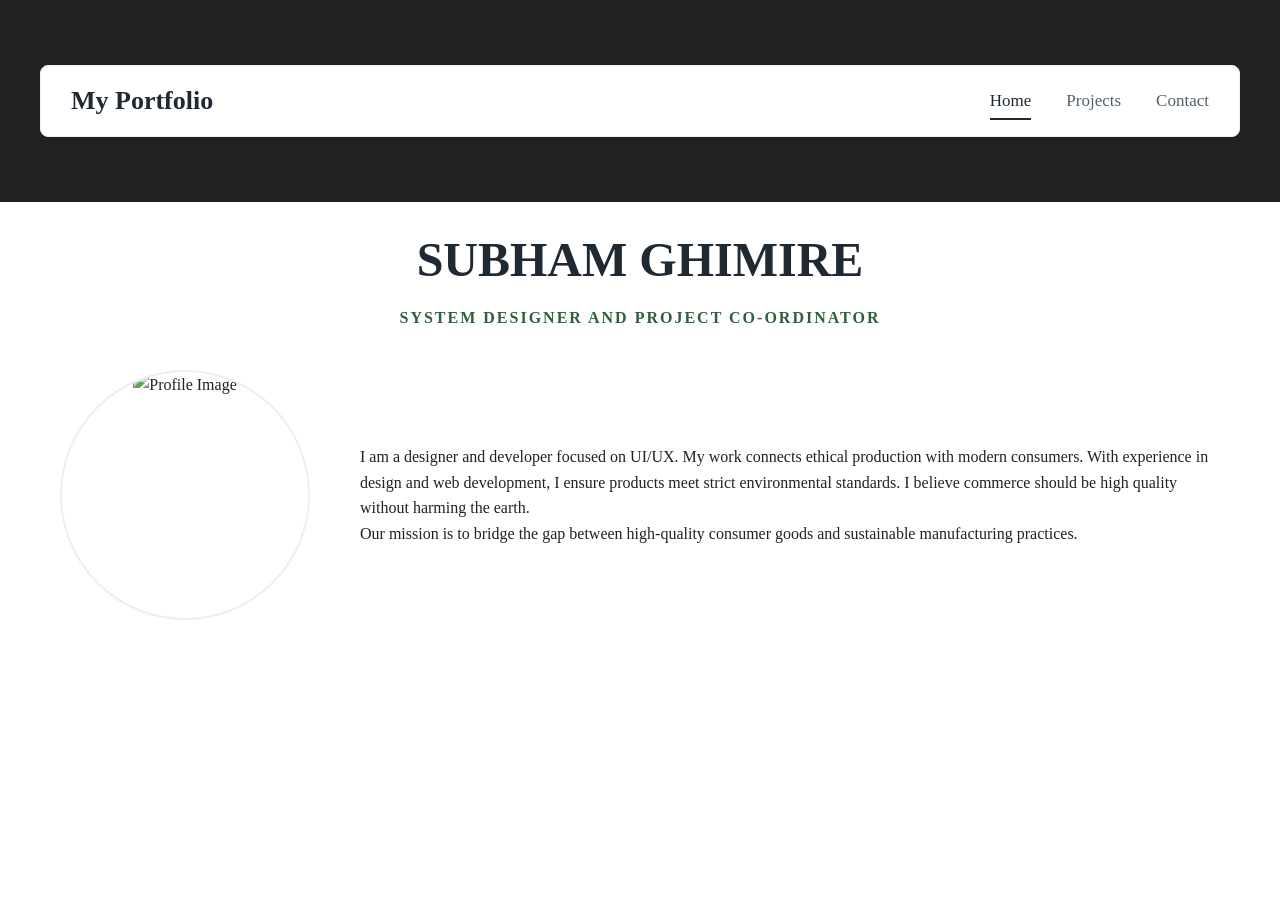
==== index.html @ a7406ec0 "added nav bar to index.html" ====
<!DOCTYPE html>
<html lang="en">
<head>
    <meta charset="UTF-8">
    <meta name="viewport" content="width=device-width, initial-scale=1.0">
    <title>Your Name | Portfolio</title>
    <link rel="stylesheet" href="style.css">

    <style>
        .navbar
        {
            background-color: #ffffff;
            border: 1px solid #eeeeee;
            border-radius: 8px;
            max-width: 1200px;
            margin: 25px auto;
            padding: 0 30px;
        }

        .navContainer
        {
            display: flex;
            justify-content: space-between;
            align-items: center;
            height: 70px;
        }

        /* Logo / Site Name */

        .logo
        {
            font-size: 26px;
            font-weight: bold;
            color: #1F2933;
            text-decoration: none;
        }

        /* Navigation Links */

        .navLinks
        {
            display: flex;
            gap: 35px;
            list-style: none;
            margin: 0;
            padding: 0;
        }

        .navLinks a
        {
            text-decoration: none;
            color: #52606D;
            font-size: 17px;
            font-weight: 500;
            padding: 8px 0;
            transition: color 0.25s ease;
        }

        .navLinks a:hover
        {
            color: #1F2933;
        }

        /* Active Page */

        .navLinks a.active
        {
            color: #1F2933;
            border-bottom: 2px solid #1F2933;
        }

        .pageHeader 
        {
            text-align: center;
            margin-bottom: 65px;
        }
        .pageHeader h1 
        {
            font-size: 48px;
            margin-bottom: 6px;
            color: #1F2933;
        }
        /* Container for the profile content following the box model */
        .contentArea 
        {
            background-color: #fff;
            border-radius: 8px;
            border: 1px solid #eee;
            margin: 50px auto;
        }
        /* Flexbox configuration for the profile and mission statement */
        .bioSection 
        {
            display: flex;
            align-items: center;
            justify-content: center;
            gap: 50px;
            max-width: 1200px;
            margin: 0 auto;
        }
        /* Circular frame logic for profile image */
        .profileImg 
        {
            width: 250px;
            min-width: 250px;
            height: 250px;
            border-radius: 126px; /* Optimized for standard 250px container */
            overflow: hidden;
            border: 2px solid #eeeeee;
        }
        /* Object-fit ensures the aspect ratio is maintained in the circle */
        .profileImg img 
        {
            width: 100%;
            height: 100%;
            object-fit: cover;
        }
    </style>

</head>
<body>
    <header>
        <nav class="navbar">
            <div class="navContainer">

                <a href="index.html" class="logo">
                    My Portfolio
                </a>

                <ul class="navLinks">
                    <li><a href="index.html" class="active">Home</a></li>
                    <li><a href="project.html">Projects</a></li>
                    <li><a href="contact.html">Contact</a></li>
                </ul>

            </div>
        </nav>
    </header>
    <main>
        <section class="pageHeader">
            <h1>SUBHAM GHIMIRE</h1>
            <p style="letter-spacing: 2px; color: #2F5F3E; font-weight: 600; margin-bottom: 40px; text-transform: uppercase;">System Designer and Project Co-ordinator</p>

            <div class="bioSection">
                <div class="profileImg">
                    <img src="https://cdn.vectorstock.com/i/500p/71/90/blank-avatar-placeholder-icon-vector-30257190.jpg" alt="Profile Image">
                </div>
                <div style="flex: 1; text-align: left;">
                    <p>I am a designer and developer focused on UI/UX. My work connects ethical production with modern consumers. With experience in design and web development, I ensure products meet strict environmental standards. I believe commerce should be high quality without harming the earth.</p>
                    <p>Our mission is to bridge the gap between high-quality consumer goods and sustainable manufacturing practices.</p>
                </div>
            </div>
        </section>
        
    </main>
</body>
</html>
---- style.css ----
*{
    margin : 0;
    padding : 0;
    box-sizing : border-box ;
}
body {
    font-family : Josefin Sans ;
    line-height : 1.6;
    color : #212224;
    margin: auto;
}
header {
    background-color : #212224 ;
    color : white ;
    padding : 40px 20px ;
    text-align: center ;
    justify-content: space-between;
}
h2 { margin : 20px 0 10px ; }

main {
    padding : 20px ;
    display: flex;
    max-width : 1200px ;
    margin : auto ;
    gap : 25px ;
    justify-content : center ;
    align-items : center ;
}
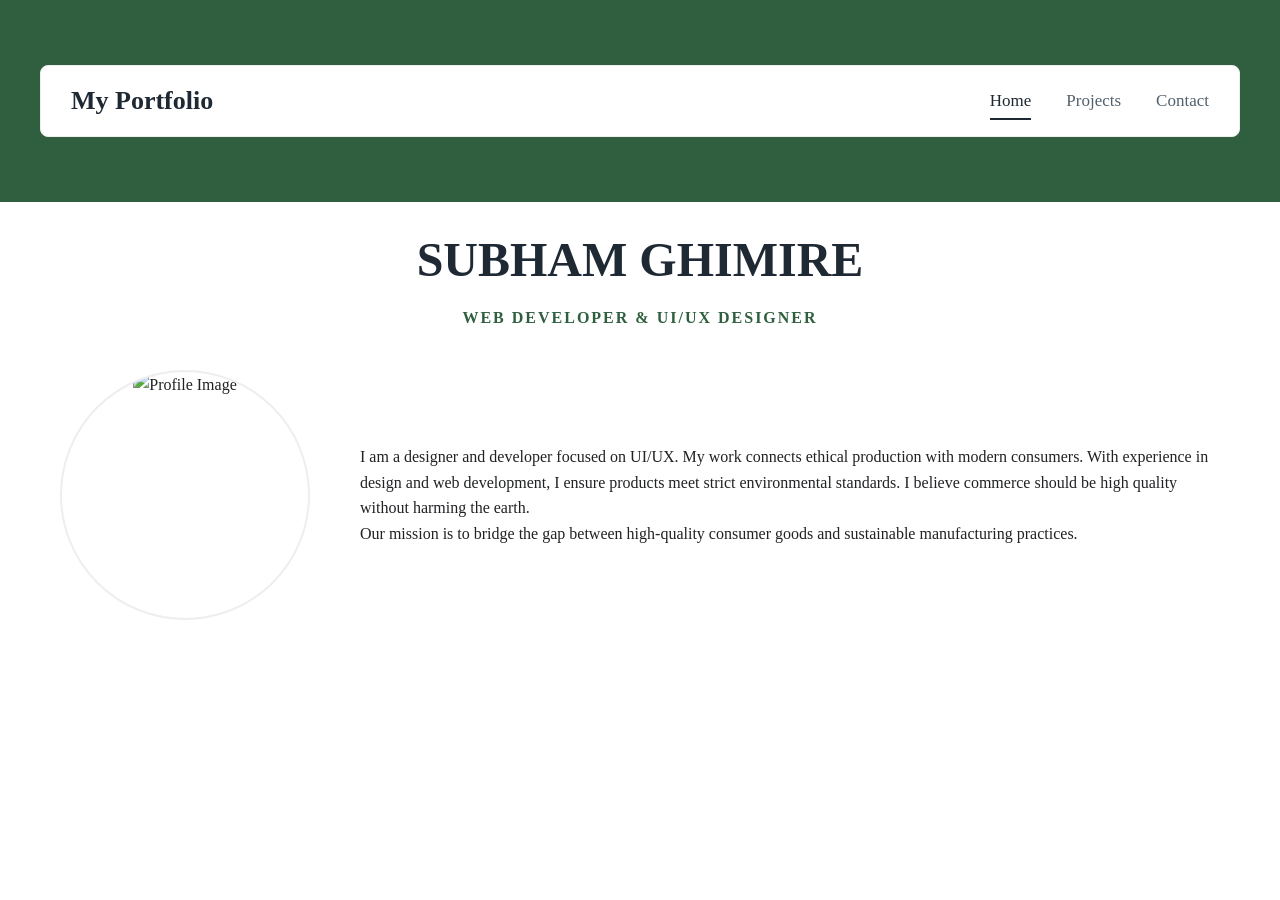
==== commit 55019cd0: "Altered colors is css" ====
--- a/index.html
+++ b/index.html
@@ -7,68 +7,6 @@
     <link rel="stylesheet" href="style.css">
 
     <style>
-        .navbar
-        {
-            background-color: #ffffff;
-            border: 1px solid #eeeeee;
-            border-radius: 8px;
-            max-width: 1200px;
-            margin: 25px auto;
-            padding: 0 30px;
-        }
-
-        .navContainer
-        {
-            display: flex;
-            justify-content: space-between;
-            align-items: center;
-            height: 70px;
-        }
-
-        /* Logo / Site Name */
-
-        .logo
-        {
-            font-size: 26px;
-            font-weight: bold;
-            color: #1F2933;
-            text-decoration: none;
-        }
-
-        /* Navigation Links */
-
-        .navLinks
-        {
-            display: flex;
-            gap: 35px;
-            list-style: none;
-            margin: 0;
-            padding: 0;
-        }
-
-        .navLinks a
-        {
-            text-decoration: none;
-            color: #52606D;
-            font-size: 17px;
-            font-weight: 500;
-            padding: 8px 0;
-            transition: color 0.25s ease;
-        }
-
-        .navLinks a:hover
-        {
-            color: #1F2933;
-        }
-
-        /* Active Page */
-
-        .navLinks a.active
-        {
-            color: #1F2933;
-            border-bottom: 2px solid #1F2933;
-        }
-
         .pageHeader 
         {
             text-align: center;
@@ -121,7 +59,7 @@
 <body>
     <header>
         <nav class="navbar">
-            <div class="navContainer">
+            <div class="container">
 
                 <a href="index.html" class="logo">
                     My Portfolio
@@ -139,7 +77,7 @@
     <main>
         <section class="pageHeader">
             <h1>SUBHAM GHIMIRE</h1>
-            <p style="letter-spacing: 2px; color: #2F5F3E; font-weight: 600; margin-bottom: 40px; text-transform: uppercase;">System Designer and Project Co-ordinator</p>
+            <p style="letter-spacing: 2px; color: #2F5F3E; font-weight: 600; margin-bottom: 40px; text-transform: uppercase;">Web Developer & UI/UX Designer</p>
 
             <div class="bioSection">
                 <div class="profileImg">
--- a/style.css
+++ b/style.css
@@ -10,12 +10,75 @@
     margin: auto;
 }
 header {
-    background-color : #212224 ;
+    background-color : #2F5F3E ;
     color : white ;
     padding : 40px 20px ;
     text-align: center ;
     justify-content: space-between;
 }
+
+.navbar 
+{
+    background-color: #ffffff;
+    border: 1px solid #eeeeee;
+    border-radius: 8px;
+    max-width: 1200px;
+    margin: 25px auto;
+    padding: 0 30px;
+}
+
+.container
+{
+    display: flex;
+    justify-content: space-between;
+    align-items: center;
+    height: 70px;
+}
+
+/* Logo / Site Name */
+
+.logo
+{
+    font-size: 26px;
+    font-weight: bold;
+    color: #1F2933;
+    text-decoration: none;
+}
+
+/* Navigation Links */
+
+.navLinks
+{
+    display: flex;
+    gap: 35px;
+    list-style: none;
+    margin: 0;
+    padding: 0;
+}
+
+.navLinks a
+{
+    text-decoration: none;
+    color: #52606D;
+    font-size: 17px;
+    font-weight: 500;
+    padding: 8px 0;
+    transition: color 0.25s ease;
+}
+
+.navLinks a:hover
+{
+    color: #1F2933;
+}
+
+/* Active Page */
+
+.navLinks a.active
+{
+    color: #1F2933;
+    border-bottom: 2px solid #1F2933;
+}
+
 h2 { margin : 20px 0 10px ; }
 
 main {
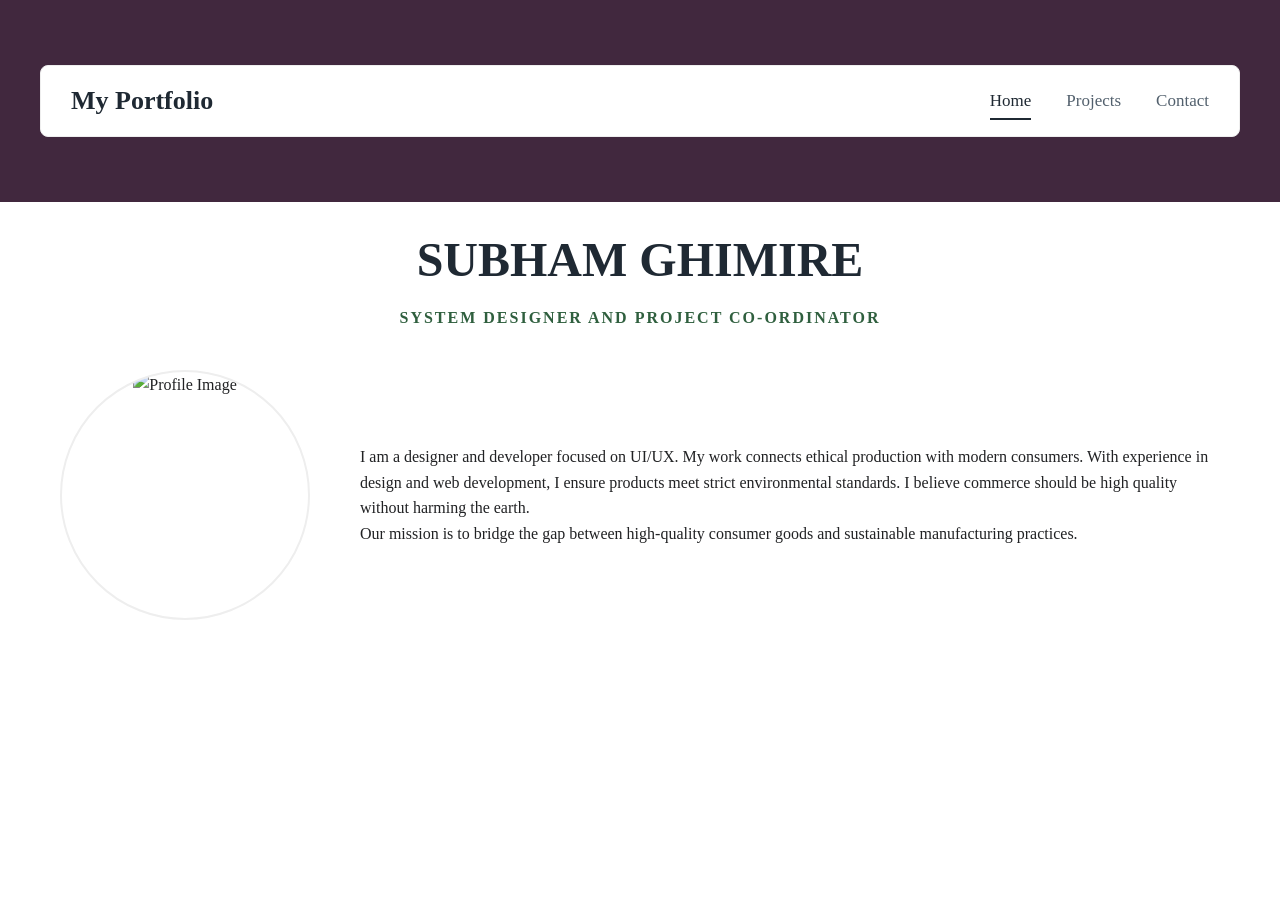
==== commit 911e6859: "Revert "Altered the header color of the website to a darker shade of green" This reverts commit 5501" ====
--- a/index.html
+++ b/index.html
@@ -77,7 +77,7 @@
     <main>
         <section class="pageHeader">
             <h1>SUBHAM GHIMIRE</h1>
-            <p style="letter-spacing: 2px; color: #2F5F3E; font-weight: 600; margin-bottom: 40px; text-transform: uppercase;">Web Developer & UI/UX Designer</p>
+            <p style="letter-spacing: 2px; color: #2F5F3E; font-weight: 600; margin-bottom: 40px; text-transform: uppercase;">System Designer and Project Co-ordinator</p>
 
             <div class="bioSection">
                 <div class="profileImg">
--- a/style.css
+++ b/style.css
@@ -10,14 +10,14 @@
     margin: auto;
 }
 header {
-    background-color : #2F5F3E ;
+    background-color : #41283e ;
     color : white ;
     padding : 40px 20px ;
     text-align: center ;
     justify-content: space-between;
 }
 
-.navbar 
+.navbar
 {
     background-color: #ffffff;
     border: 1px solid #eeeeee;
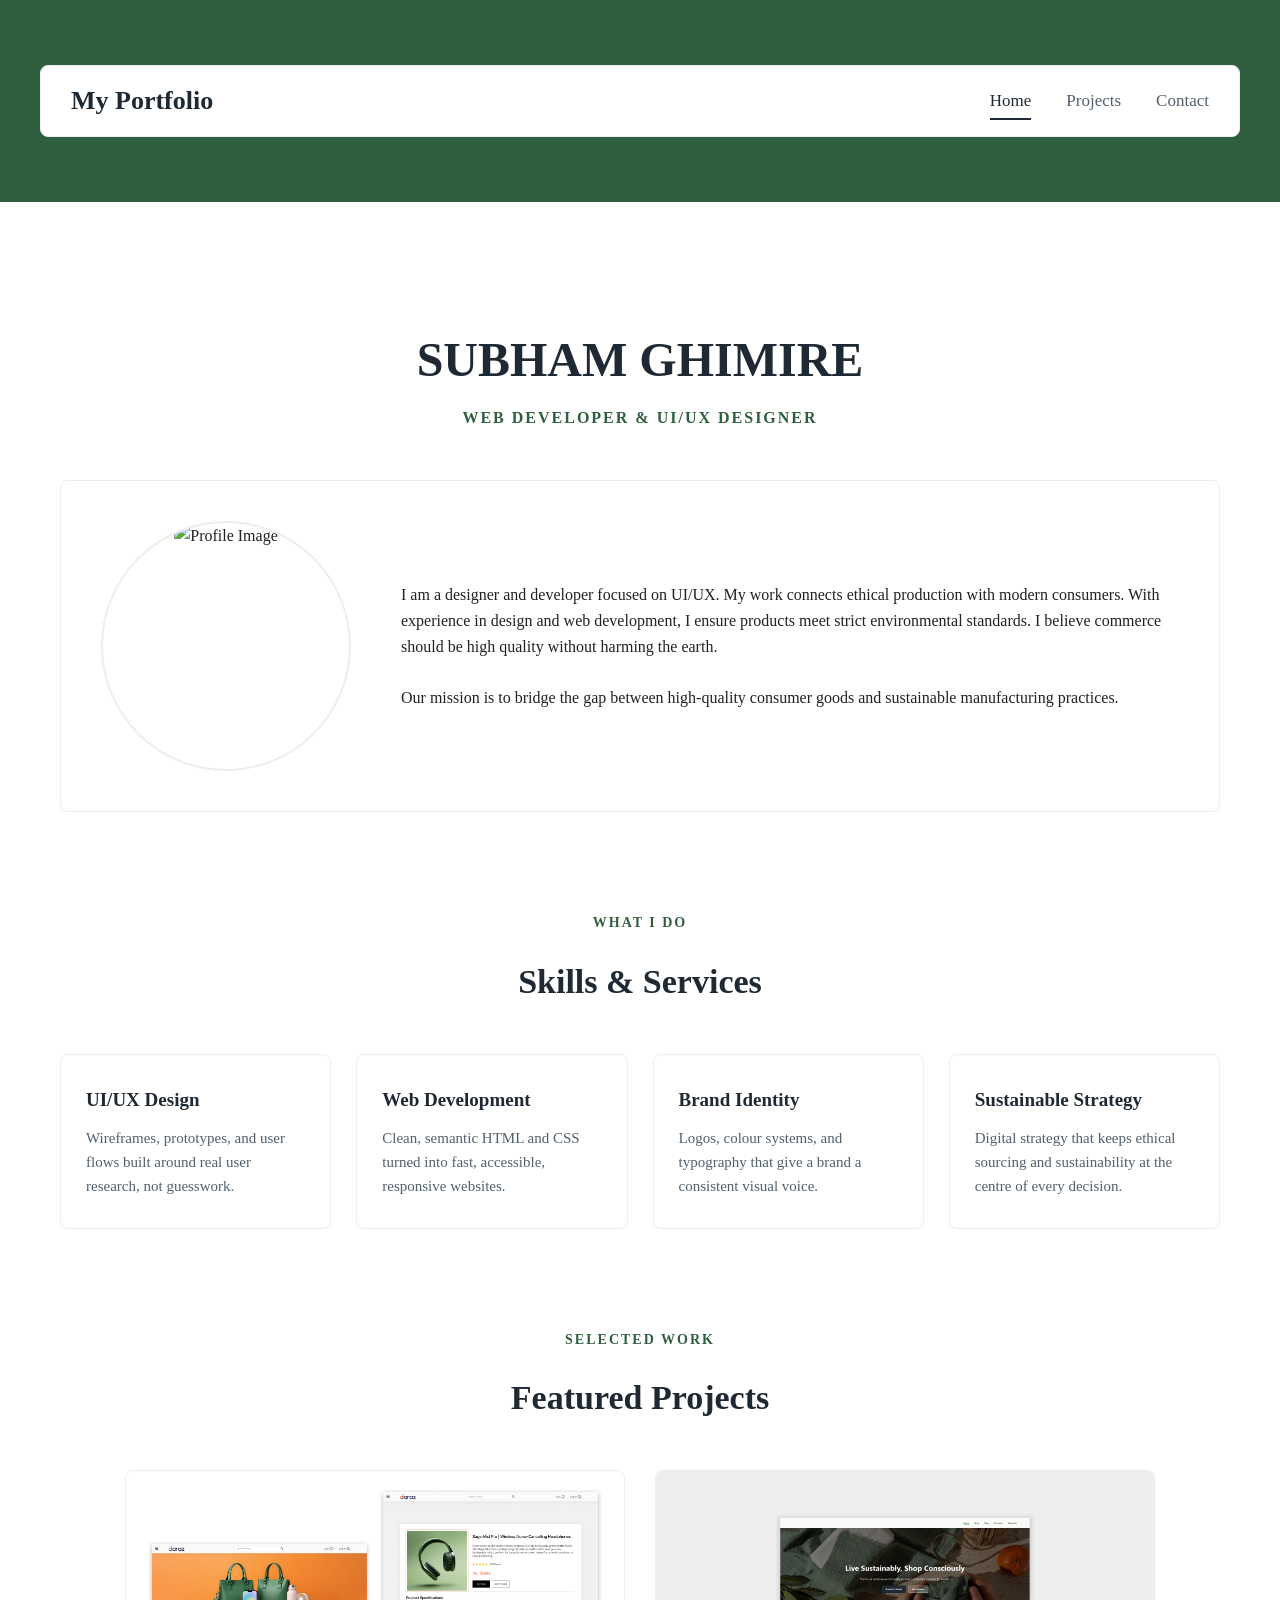
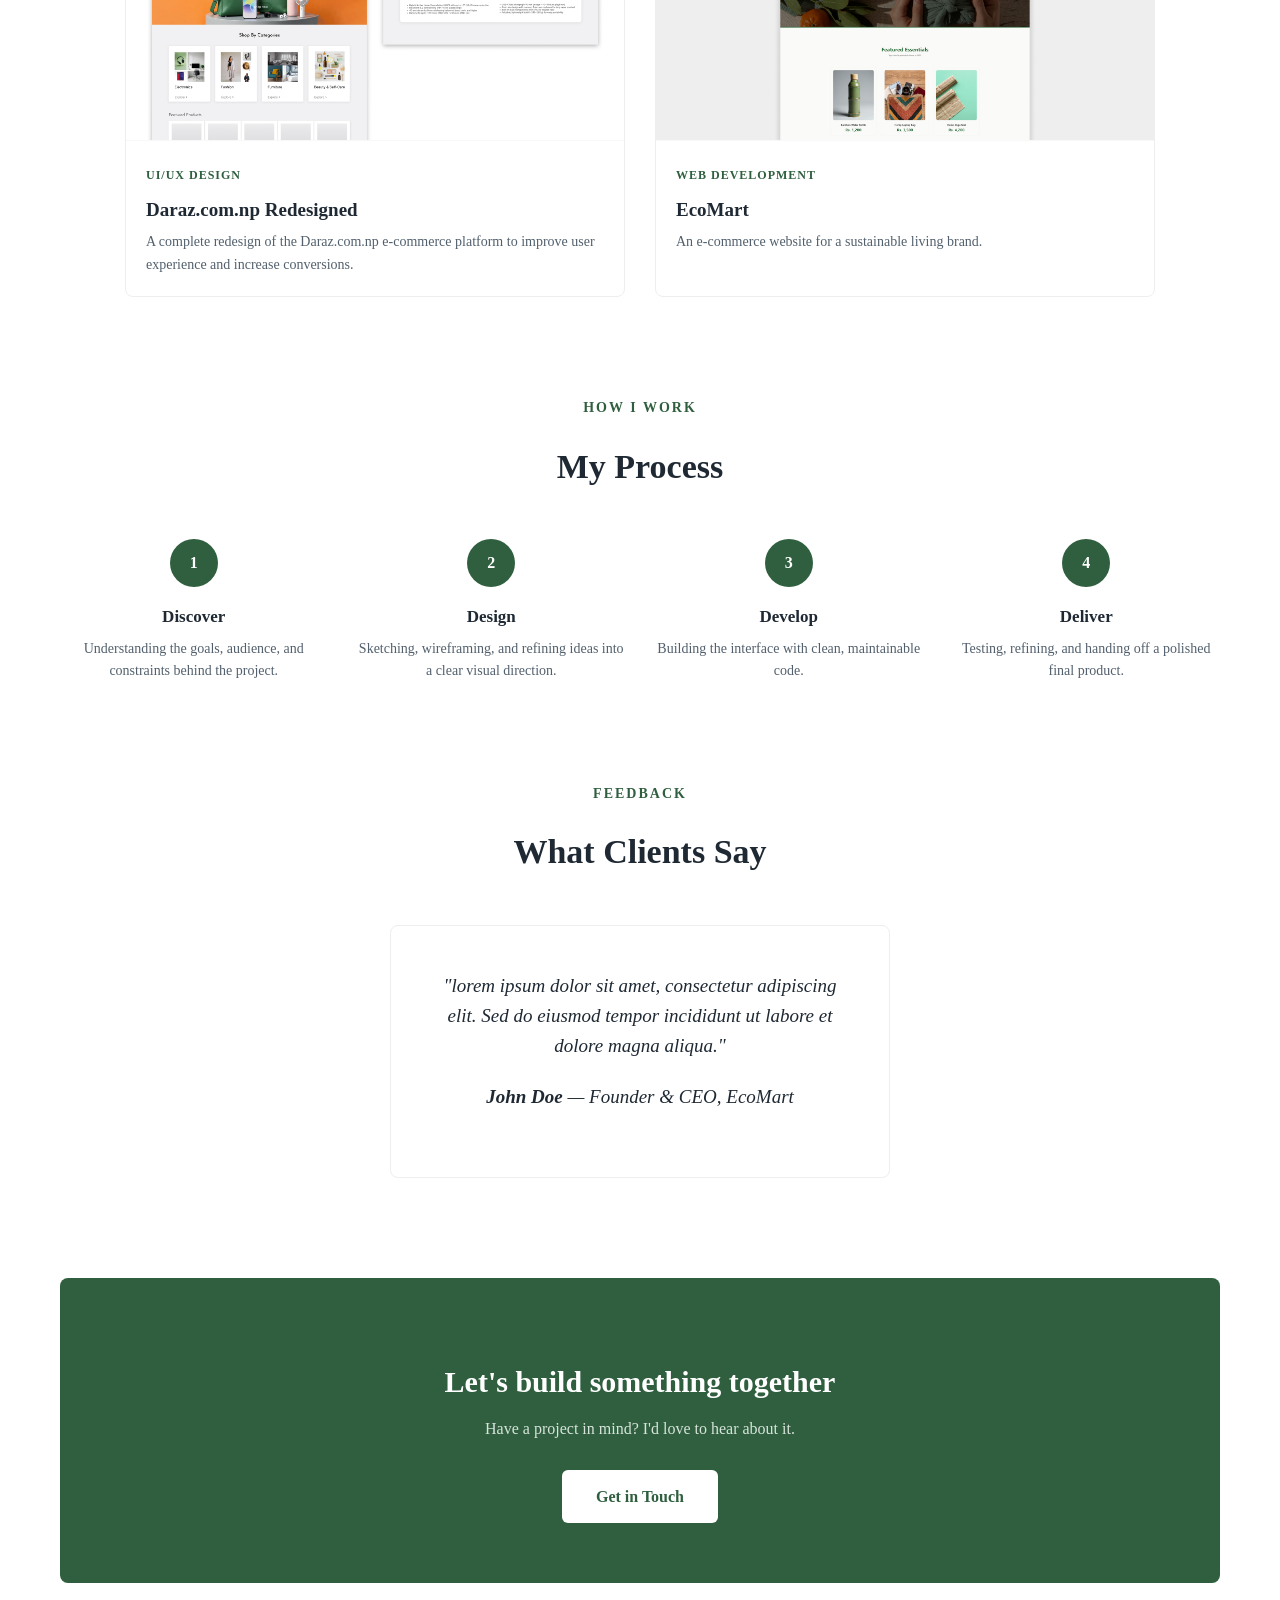
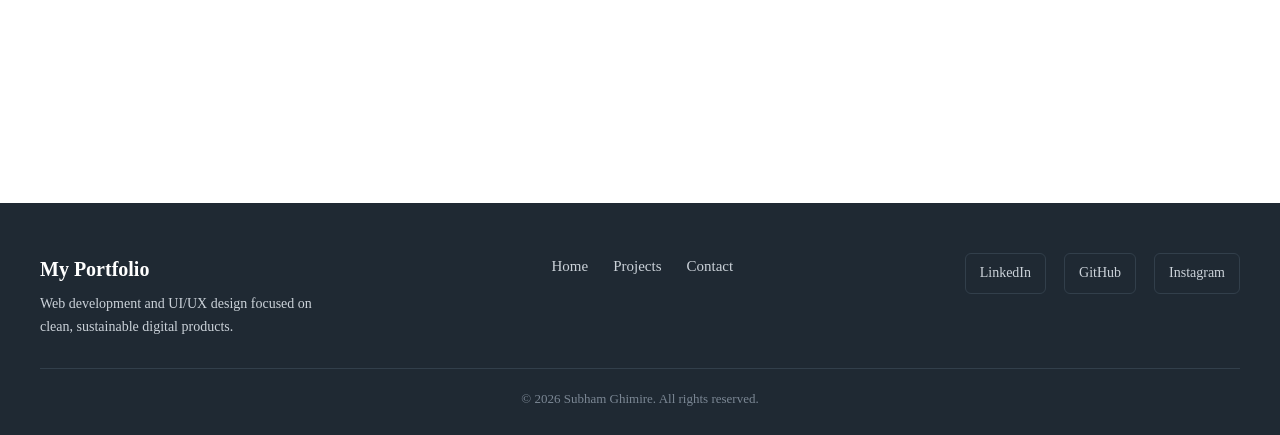
==== commit 2ef36567: "improved html and css& integrated images" ====
--- a/index.html
+++ b/index.html
@@ -3,31 +3,35 @@
 <head>
     <meta charset="UTF-8">
     <meta name="viewport" content="width=device-width, initial-scale=1.0">
-    <title>Your Name | Portfolio</title>
+    <title>Subham Ghimire | Portfolio</title>
     <link rel="stylesheet" href="style.css">
 
     <style>
-        .pageHeader 
+        /* ============================
+           HERO / BIO
+        ============================ */
+        .pageHeader
         {
             text-align: center;
             margin-bottom: 65px;
         }
-        .pageHeader h1 
+        .pageHeader h1
         {
             font-size: 48px;
             margin-bottom: 6px;
             color: #1F2933;
         }
         /* Container for the profile content following the box model */
-        .contentArea 
+        .contentArea
         {
             background-color: #fff;
             border-radius: 8px;
             border: 1px solid #eee;
             margin: 50px auto;
+            padding: 40px;
         }
         /* Flexbox configuration for the profile and mission statement */
-        .bioSection 
+        .bioSection
         {
             display: flex;
             align-items: center;
@@ -37,7 +41,7 @@
             margin: 0 auto;
         }
         /* Circular frame logic for profile image */
-        .profileImg 
+        .profileImg
         {
             width: 250px;
             min-width: 250px;
@@ -47,11 +51,364 @@
             border: 2px solid #eeeeee;
         }
         /* Object-fit ensures the aspect ratio is maintained in the circle */
-        .profileImg img 
+        .profileImg img
         {
             width: 100%;
             height: 100%;
             object-fit: cover;
+        }
+
+        /* ============================
+           LAYOUT OVERRIDE
+           (style.css sets <main> to a
+           centered flex-row for the
+           single hero block. This page
+           has multiple stacked sections,
+           so it needs to flow vertically.)
+        ============================ */
+        main
+        {
+            display: block;
+            max-width: 1200px;
+            margin: 0 auto;
+            padding: 20px;
+        }
+
+        section
+        {
+            margin: 100px auto;
+            max-width: 1200px;
+        }
+
+        .sectionLabel
+        {
+            display: block;
+            text-align: center;
+            letter-spacing: 2px;
+            color: #2F5F3E;
+            font-weight: 600;
+            text-transform: uppercase;
+            font-size: 14px;
+            margin-bottom: 8px;
+        }
+
+        .sectionTitle
+        {
+            text-align: center;
+            font-size: 34px;
+            color: #1F2933;
+            margin-bottom: 45px;
+        }
+
+        /* ============================
+           SKILLS / SERVICES
+        ============================ */
+        .skillsGrid
+        {
+            display: grid;
+            grid-template-columns: repeat(4, 1fr);
+            gap: 25px;
+        }
+
+        .skillCard
+        {
+            background-color: #fff;
+            border: 1px solid #eee;
+            border-radius: 8px;
+            padding: 30px 25px;
+        }
+
+        .skillCard h3
+        {
+            font-size: 19px;
+            color: #1F2933;
+            margin-bottom: 10px;
+        }
+
+        .skillCard p
+        {
+            font-size: 15px;
+            color: #52606D;
+        }
+
+        /* ============================
+           FEATURED PROJECTS
+        ============================ */
+        .projectsGrid
+        {
+            display: flex;
+            gap: 30px;
+            justify-content: center;
+        }
+
+        .projectCard
+        {
+            background-color: #fff;
+            border: 1px solid #eee;
+            width: 500px;
+            border-radius: 8px;
+            overflow: hidden;
+            text-decoration: none;
+            display: block;
+            transition: box-shadow 0.25s ease;
+        }
+
+        .projectCard:hover
+        {
+            box-shadow: 0 8px 20px rgba(0,0,0,0.06);
+        }
+
+        .projectCard img
+        {
+            width: 100%;
+            height: 270px;
+            object-fit: cover;
+            display: block;
+            border-bottom: 1px solid #eeeeee6e;
+        }
+
+        .projectCardBody
+        {
+            padding: 20px;
+        }
+
+        .projectTag
+        {
+            font-size: 12px;
+            letter-spacing: 1px;
+            text-transform: uppercase;
+            color: #2F5F3E;
+            font-weight: 600;
+        }
+
+        .projectCardBody h3
+        {
+            font-size: 19px;
+            color: #1F2933;
+            margin: 8px 0 6px;
+        }
+
+        .projectCardBody p
+        {
+            font-size: 14px;
+            color: #52606D;
+        }
+
+        /* ============================
+           PROCESS
+        ============================ */
+        .processGrid
+        {
+            display: grid;
+            grid-template-columns: repeat(4, 1fr);
+            gap: 30px;
+        }
+
+        .processStep
+        {
+            text-align: center;
+        }
+
+        .processNumber
+        {
+            width: 48px;
+            height: 48px;
+            border-radius: 50%;
+            background-color: #2F5F3E;
+            color: #fff;
+            display: flex;
+            align-items: center;
+            justify-content: center;
+            font-weight: 600;
+            margin: 0 auto 16px;
+        }
+
+        .processStep h3
+        {
+            font-size: 17px;
+            color: #1F2933;
+            margin-bottom: 8px;
+        }
+
+        .processStep p
+        {
+            font-size: 14px;
+            color: #52606D;
+        }
+
+        /* ============================
+           TESTIMONIAL
+        ============================ */
+        .testimonialCard
+        {
+            max-width: 500px;
+            margin: 0 auto;
+            text-align: center;
+            background-color: #fff;
+            border: 1px solid #eee;
+            border-radius: 8px;
+            padding: 45px;
+        }
+
+        .testimonialCard p
+        {
+            font-size: 19px;
+            font-style: italic;
+            color: #1F2933;
+            margin-bottom: 20px;
+        }
+
+        .testimonialAuthor
+        {
+            font-size: 14px;
+            color: #52606D;
+            font-style: normal;
+        }
+
+        .testimonialAuthor strong
+        {
+            color: #1F2933;
+        }
+
+        /* ============================
+           CTA
+        ============================ */
+        .ctaSection
+        {
+            background-color: #2F5F3E;
+            border-radius: 8px;
+            padding: 60px 30px;
+            text-align: center;
+            color: #fff;
+        }
+
+        .ctaSection h2
+        {
+            font-size: 30px;
+            margin-bottom: 10px;
+        }
+
+        .ctaSection p
+        {
+            font-size: 16px;
+            color: #d7e4dc;
+            margin-bottom: 28px;
+        }
+
+        .btn
+        {
+            display: inline-block;
+            background-color: #fff;
+            color: #2F5F3E;
+            text-decoration: none;
+            font-weight: 600;
+            padding: 14px 34px;
+            border-radius: 6px;
+            transition: opacity 0.25s ease;
+        }
+
+        .btn:hover
+        {
+            opacity: 0.85;
+        }
+
+        /* ============================
+           FOOTER
+        ============================ */
+        .siteFooter
+        {
+            background-color: #1F2933;
+            color: #cbd2d9;
+            padding: 50px 20px 25px;
+            margin-top: 100px;
+        }
+
+        .footerInner
+        {
+            max-width: 1200px;
+            margin: 0 auto;
+            display: flex;
+            justify-content: space-between;
+            align-items: flex-start;
+            flex-wrap: wrap;
+            gap: 30px;
+            padding-bottom: 30px;
+            border-bottom: 1px solid #323f4b;
+        }
+
+        .footerBrand h3
+        {
+            color: #fff;
+            font-size: 20px;
+            margin-bottom: 8px;
+        }
+
+        .footerBrand p
+        {
+            font-size: 14px;
+            max-width: 280px;
+        }
+
+        .footerLinks
+        {
+            list-style: none;
+            display: flex;
+            gap: 25px;
+        }
+
+        .footerLinks a
+        {
+            color: #cbd2d9;
+            text-decoration: none;
+            font-size: 15px;
+        }
+
+        .footerLinks a:hover
+        {
+            color: #fff;
+        }
+
+        .footerSocial
+        {
+            display: flex;
+            gap: 18px;
+        }
+
+        .footerSocial a
+        {
+            color: #cbd2d9;
+            text-decoration: none;
+            font-size: 14px;
+            border: 1px solid #323f4b;
+            padding: 8px 14px;
+            border-radius: 6px;
+        }
+
+        .footerSocial a:hover
+        {
+            color: #fff;
+            border-color: #52606D;
+        }
+
+        .footerBottom
+        {
+            max-width: 1200px;
+            margin: 20px auto 0;
+            text-align: center;
+            font-size: 13px;
+            color: #7b8794;
+        }
+
+        /* ============================
+           RESPONSIVE
+        ============================ */
+        @media (max-width: 900px)
+        {
+            .bioSection { flex-direction: column; text-align: center; }
+            .skillsGrid { grid-template-columns: repeat(2, 1fr); }
+            .projectsGrid { grid-template-columns: 1fr; }
+            .processGrid { grid-template-columns: repeat(2, 1fr); }
+            .footerInner { flex-direction: column; }
         }
     </style>
 
@@ -75,21 +432,146 @@
         </nav>
     </header>
     <main>
+
+        <!-- HERO / ABOUT -->
         <section class="pageHeader">
             <h1>SUBHAM GHIMIRE</h1>
-            <p style="letter-spacing: 2px; color: #2F5F3E; font-weight: 600; margin-bottom: 40px; text-transform: uppercase;">System Designer and Project Co-ordinator</p>
-
-            <div class="bioSection">
-                <div class="profileImg">
-                    <img src="https://cdn.vectorstock.com/i/500p/71/90/blank-avatar-placeholder-icon-vector-30257190.jpg" alt="Profile Image">
-                </div>
-                <div style="flex: 1; text-align: left;">
-                    <p>I am a designer and developer focused on UI/UX. My work connects ethical production with modern consumers. With experience in design and web development, I ensure products meet strict environmental standards. I believe commerce should be high quality without harming the earth.</p>
-                    <p>Our mission is to bridge the gap between high-quality consumer goods and sustainable manufacturing practices.</p>
+            <p style="letter-spacing: 2px; color: #2F5F3E; font-weight: 600; margin-bottom: 40px; text-transform: uppercase;">Web Developer & UI/UX Designer</p>
+
+            <div class="contentArea">
+                <div class="bioSection">
+                    <div class="profileImg">
+                        <img src="https://cdn.vectorstock.com/i/500p/71/90/blank-avatar-placeholder-icon-vector-30257190.jpg" alt="Profile Image">
+                    </div>
+                    <div style="flex: 1; text-align: left;">
+                        <p>I am a designer and developer focused on UI/UX. My work connects ethical production with modern consumers. With experience in design and web development, I ensure products meet strict environmental standards. I believe commerce should be high quality without harming the earth.</p>
+                        <br>
+                        <p>Our mission is to bridge the gap between high-quality consumer goods and sustainable manufacturing practices.</p>
+                    </div>
                 </div>
             </div>
         </section>
-        
+
+        <!-- SKILLS / SERVICES -->
+        <section class="skillsSection">
+            <span class="sectionLabel">What I Do</span>
+            <h2 class="sectionTitle">Skills & Services</h2>
+
+            <div class="skillsGrid">
+                <div class="skillCard">
+                    <h3>UI/UX Design</h3>
+                    <p>Wireframes, prototypes, and user flows built around real user research, not guesswork.</p>
+                </div>
+                <div class="skillCard">
+                    <h3>Web Development</h3>
+                    <p>Clean, semantic HTML and CSS turned into fast, accessible, responsive websites.</p>
+                </div>
+                <div class="skillCard">
+                    <h3>Brand Identity</h3>
+                    <p>Logos, colour systems, and typography that give a brand a consistent visual voice.</p>
+                </div>
+                <div class="skillCard">
+                    <h3>Sustainable Strategy</h3>
+                    <p>Digital strategy that keeps ethical sourcing and sustainability at the centre of every decision.</p>
+                </div>
+            </div>
+        </section>
+
+        <!-- FEATURED PROJECTS -->
+        <section class="projectsSection">
+            <span class="sectionLabel">Selected Work</span>
+            <h2 class="sectionTitle">Featured Projects</h2>
+
+            <div class="projectsGrid">
+                
+                <a href="daraz.jpg" class="projectCard">
+                    <img src="daraz.jpg">
+                    <div class="projectCardBody">
+                        <span class="projectTag">UI/UX Design</span>
+                        <h3>Daraz.com.np Redesigned</h3>
+                        <p>A complete redesign of the Daraz.com.np e-commerce platform to improve user experience and increase conversions.</p>
+                    </div>
+                </a>
+                <a href="https://subghimire40.github.io/ecoMart/" class="projectCard">
+                    <img src="ecomart.jpg" alt="EcoMart website project thumbnail">
+                    <div class="projectCardBody">
+                        <span class="projectTag">Web Development</span>
+                        <h3>EcoMart</h3>
+                        <p>An e-commerce website for a sustainable living brand.</p>
+                    </div>
+                </a>
+            </div>
+        </section>
+
+        <!-- PROCESS -->
+        <section class="processSection">
+            <span class="sectionLabel">How I Work</span>
+            <h2 class="sectionTitle">My Process</h2>
+
+            <div class="processGrid">
+                <div class="processStep">
+                    <div class="processNumber">1</div>
+                    <h3>Discover</h3>
+                    <p>Understanding the goals, audience, and constraints behind the project.</p>
+                </div>
+                <div class="processStep">
+                    <div class="processNumber">2</div>
+                    <h3>Design</h3>
+                    <p>Sketching, wireframing, and refining ideas into a clear visual direction.</p>
+                </div>
+                <div class="processStep">
+                    <div class="processNumber">3</div>
+                    <h3>Develop</h3>
+                    <p>Building the interface with clean, maintainable code.</p>
+                </div>
+                <div class="processStep">
+                    <div class="processNumber">4</div>
+                    <h3>Deliver</h3>
+                    <p>Testing, refining, and handing off a polished final product.</p>
+                </div>
+            </div>
+        </section>
+
+        <!-- TESTIMONIAL -->
+        <section class="testimonialSection">
+            <span class="sectionLabel">Feedback</span>
+            <h2 class="sectionTitle">What Clients Say</h2>
+
+            <div class="testimonialCard">
+                <p>"lorem ipsum dolor sit amet, consectetur adipiscing elit. Sed do eiusmod tempor incididunt ut labore et dolore magna aliqua."</p>
+                <p class="testimonialAuthor"><strong>John Doe</strong> — Founder & CEO, EcoMart</p>
+            </div>
+        </section>
+
+        <!-- CTA -->
+        <section class="ctaSection">
+            <h2>Let's build something together</h2>
+            <p>Have a project in mind? I'd love to hear about it.</p>
+            <a href="contact.html" class="btn">Get in Touch</a>
+        </section>
+
     </main>
+
+    <footer class="siteFooter">
+        <div class="footerInner">
+            <div class="footerBrand">
+                <h3>My Portfolio</h3>
+                <p>Web development and UI/UX design focused on clean, sustainable digital products.</p>
+            </div>
+
+            <ul class="footerLinks">
+                <li><a href="index.html">Home</a></li>
+                <li><a href="project.html">Projects</a></li>
+                <li><a href="contact.html">Contact</a></li>
+            </ul>
+
+            <div class="footerSocial">
+                <a href="https://www.linkedin.com/in/subham-ghimire/" target="_blank">LinkedIn</a>
+                <a href="https://github.com/subghimire40" target="_blank">GitHub</a>
+                <a href="https://www.instagram.com/6040_subham/" target="_blank">Instagram</a>
+            </div>
+        </div>
+        <p class="footerBottom">&copy; 2026 Subham Ghimire. All rights reserved.</p>
+    </footer>
 </body>
 </html>
--- a/style.css
+++ b/style.css
@@ -10,7 +10,7 @@
     margin: auto;
 }
 header {
-    background-color : #41283e ;
+    background-color : #2F5F3E ;
     color : white ;
     padding : 40px 20px ;
     text-align: center ;
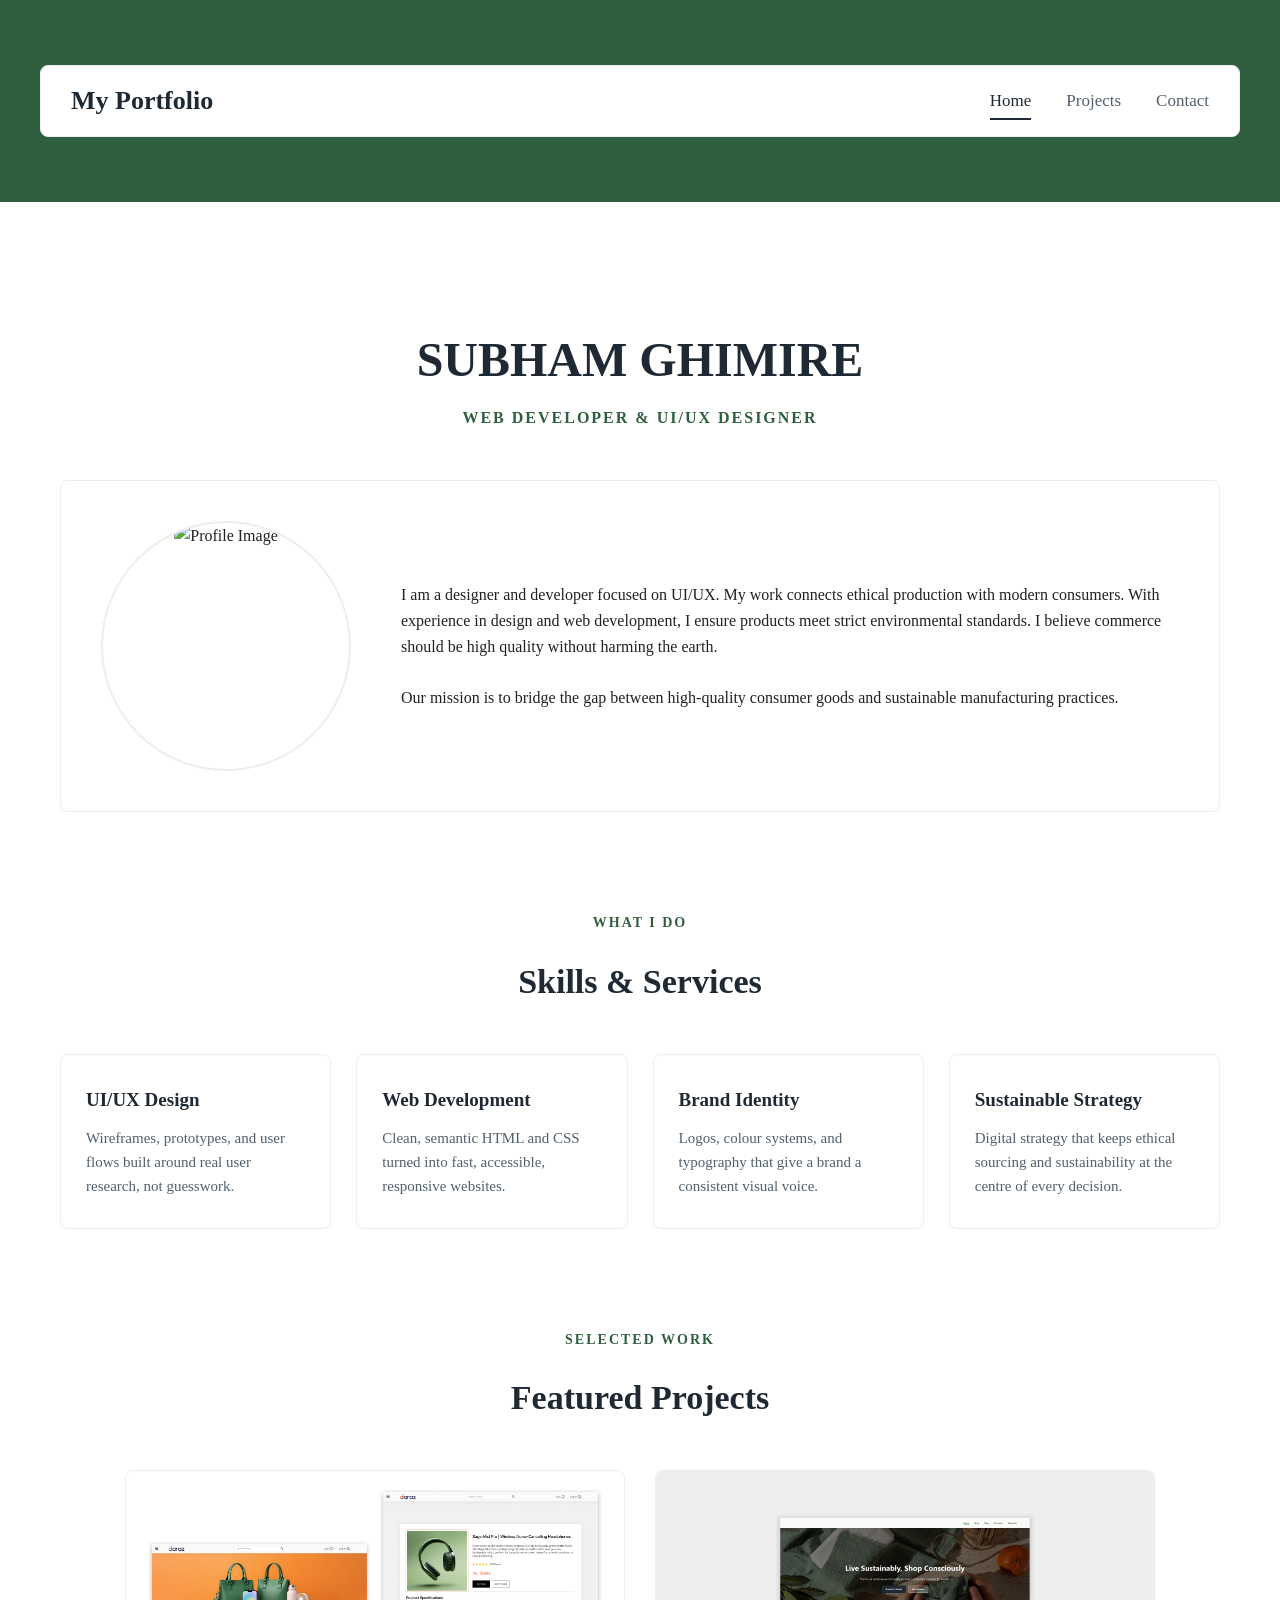
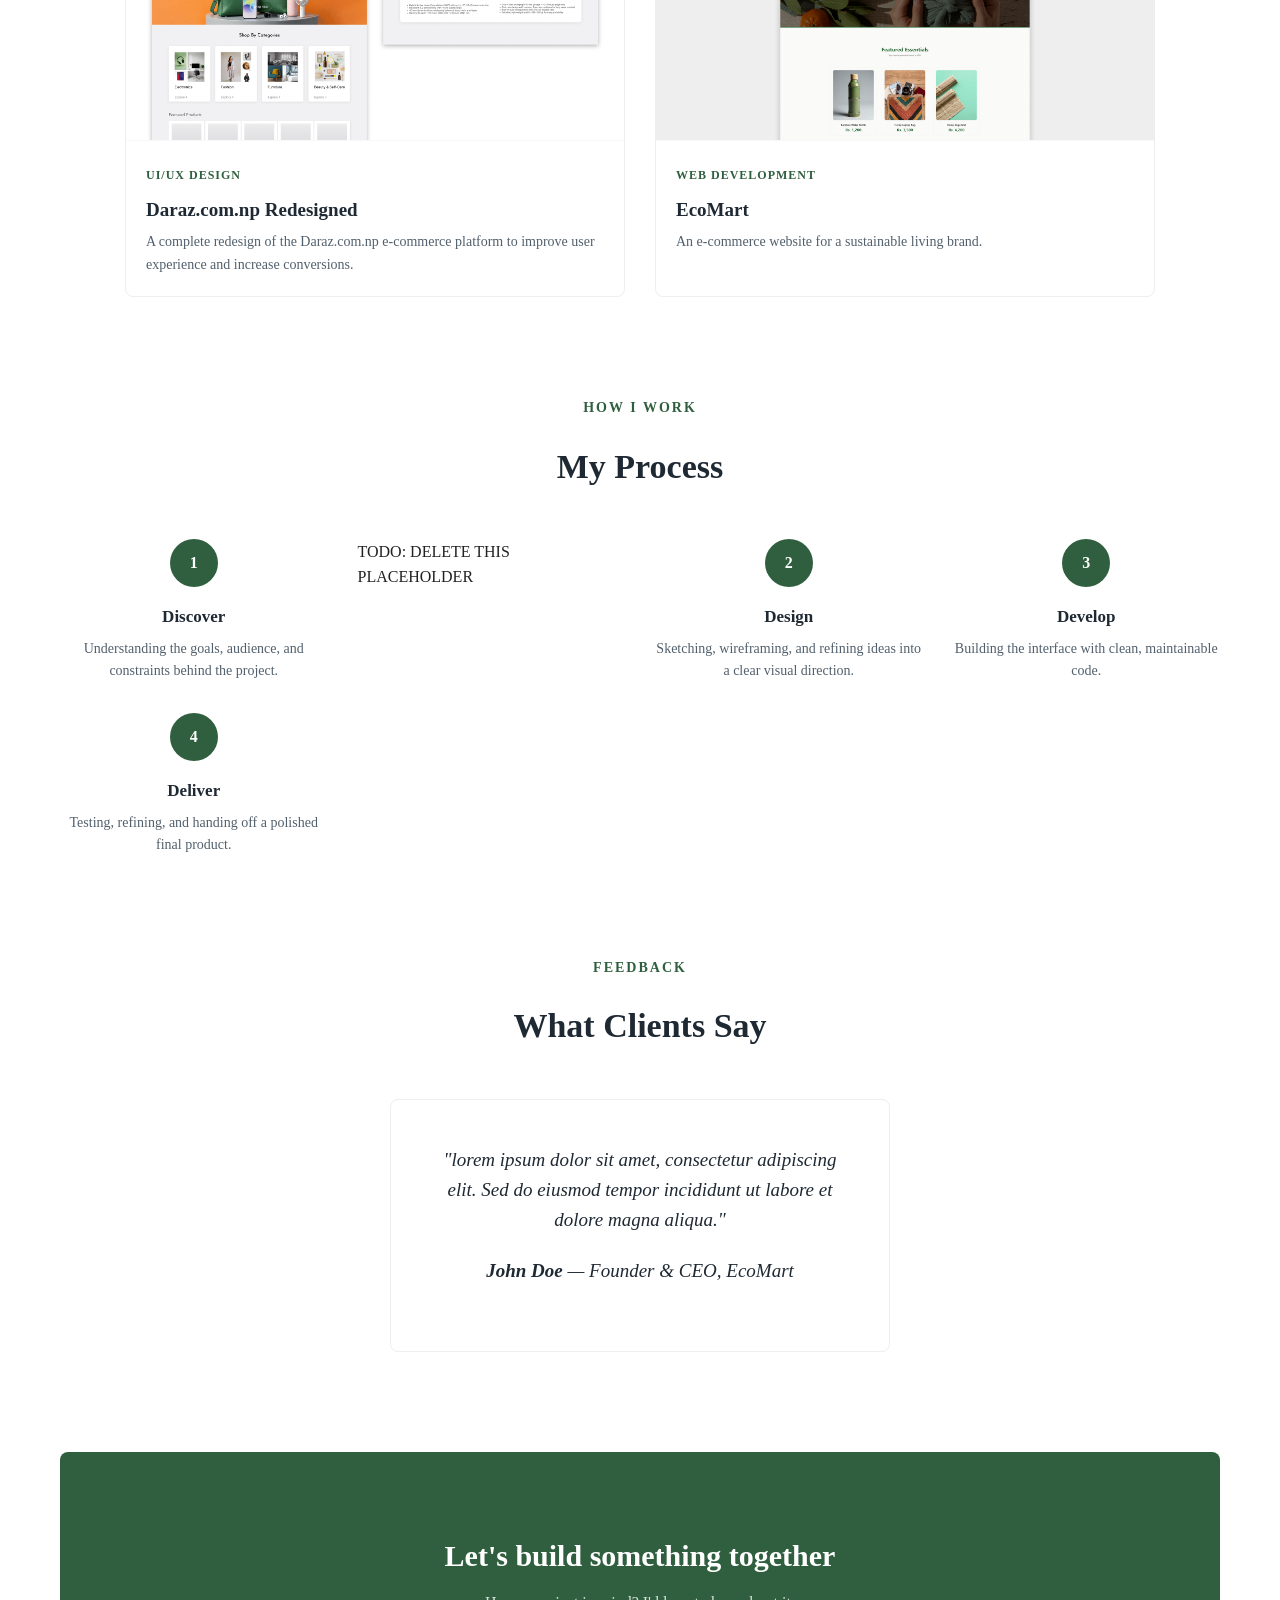
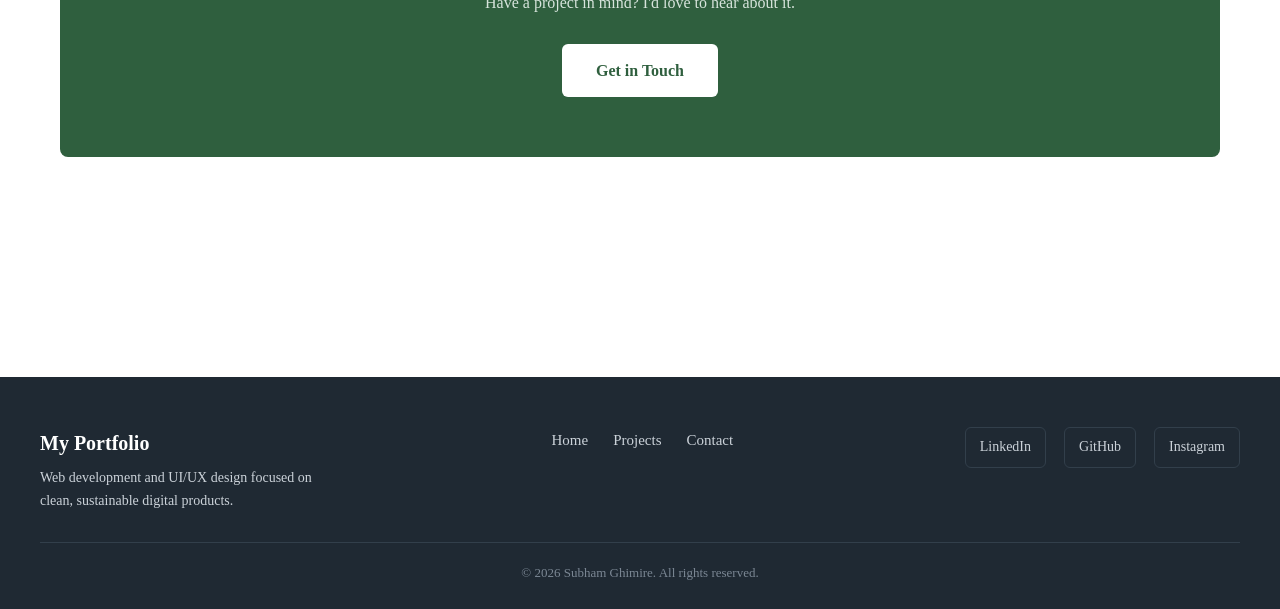
==== commit 7616323e: "Added placerholder txt (Bad commit)" ====
--- a/index.html
+++ b/index.html
@@ -514,6 +514,7 @@
                     <h3>Discover</h3>
                     <p>Understanding the goals, audience, and constraints behind the project.</p>
                 </div>
+                <p>TODO: DELETE THIS PLACEHOLDER</p>
                 <div class="processStep">
                     <div class="processNumber">2</div>
                     <h3>Design</h3>
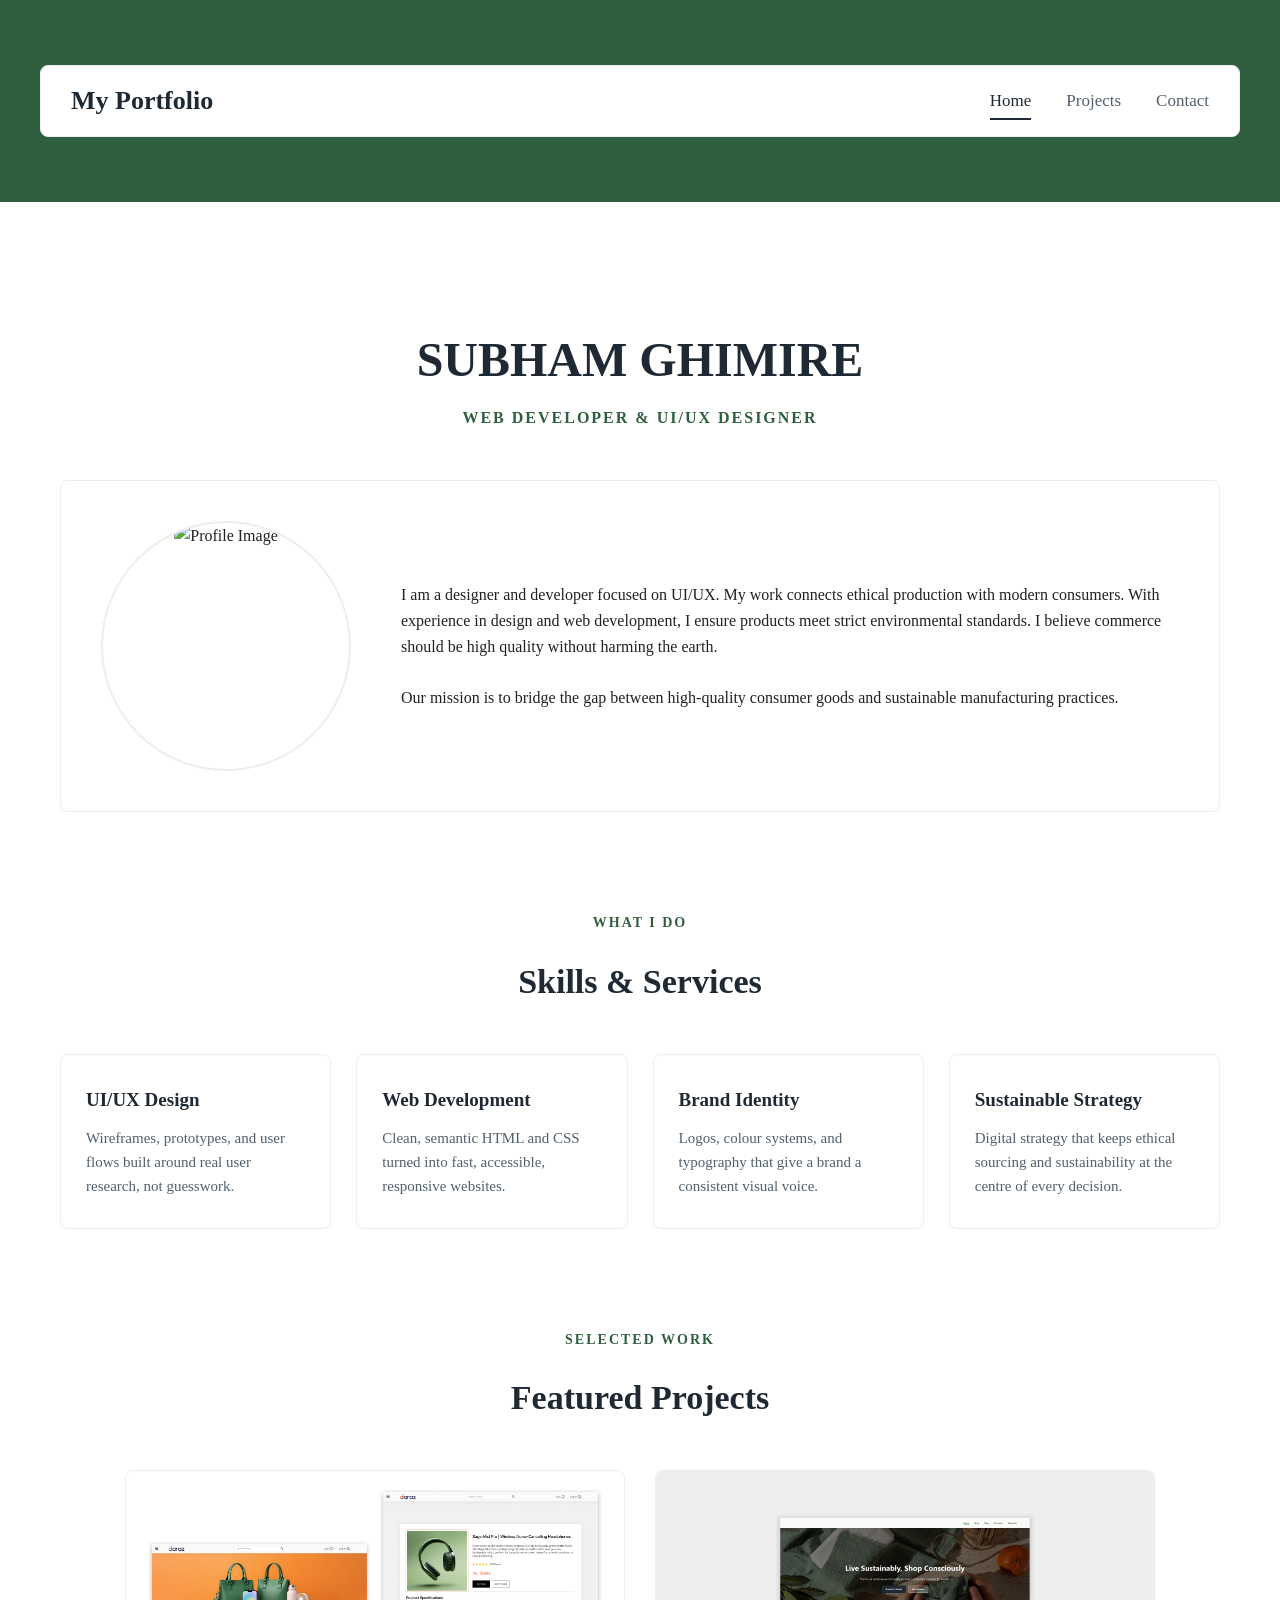
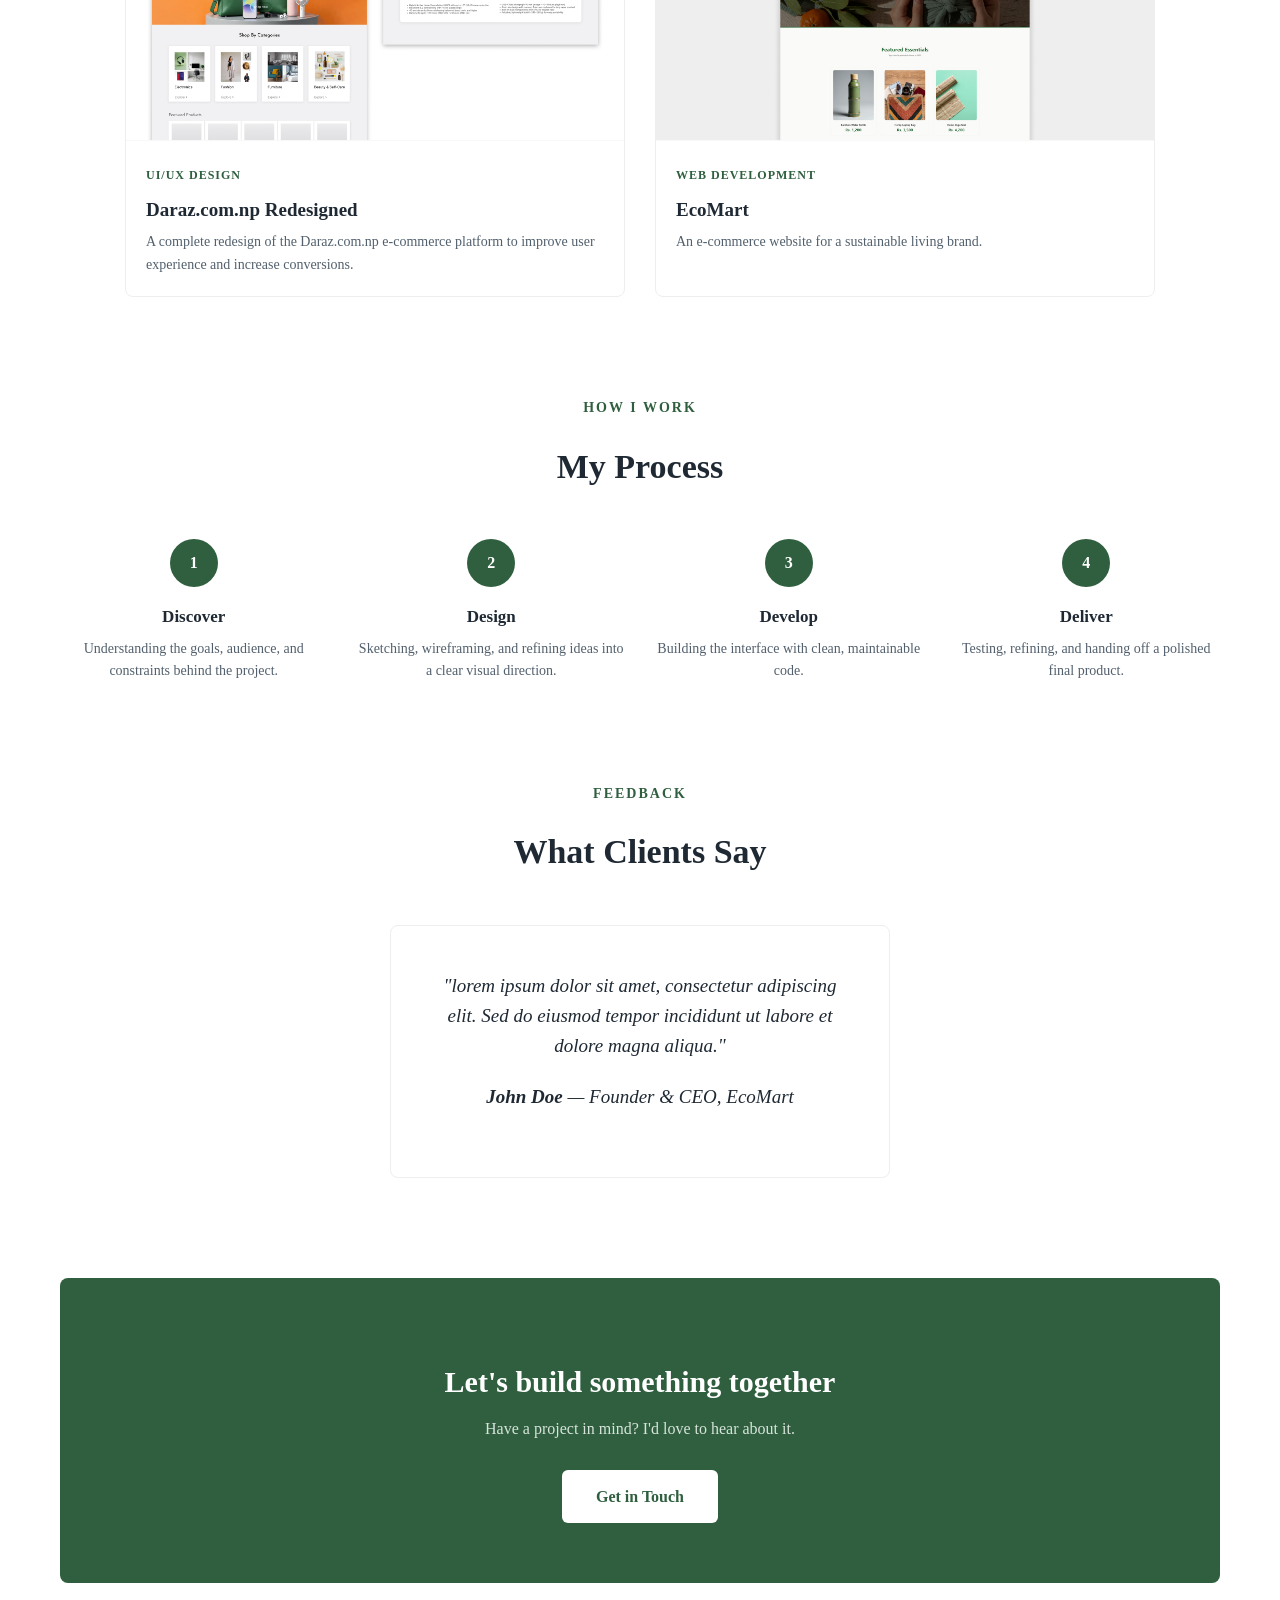
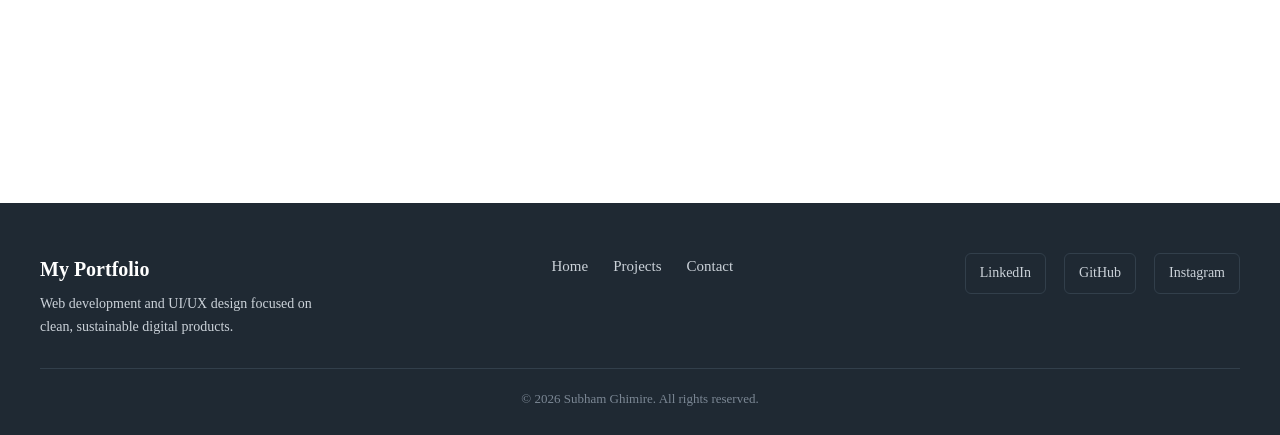
==== commit 3aaf6b7c: "Revert "Added placerholder txt (Bad commit)" This reverts commit 7616323efdf2d48b1a097772e063d5ea1ea" ====
--- a/index.html
+++ b/index.html
@@ -514,7 +514,6 @@
                     <h3>Discover</h3>
                     <p>Understanding the goals, audience, and constraints behind the project.</p>
                 </div>
-                <p>TODO: DELETE THIS PLACEHOLDER</p>
                 <div class="processStep">
                     <div class="processNumber">2</div>
                     <h3>Design</h3>
